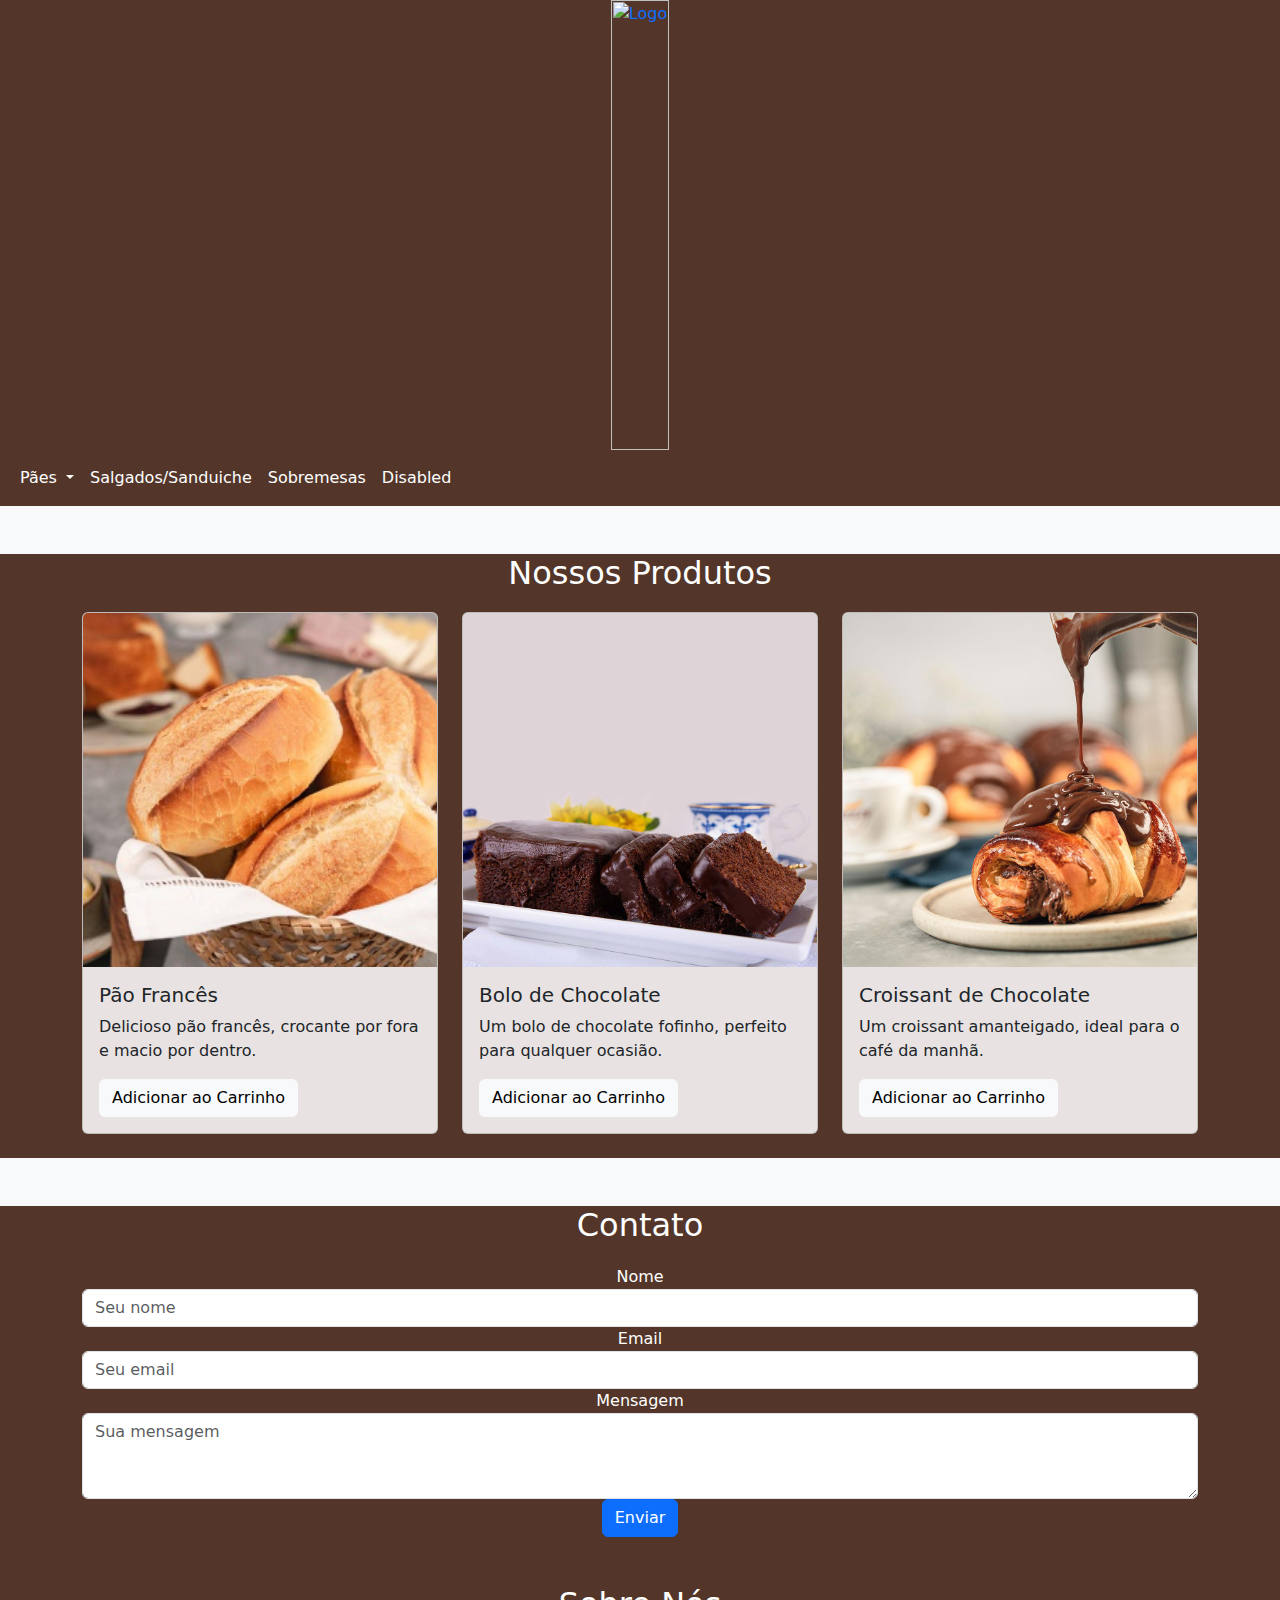
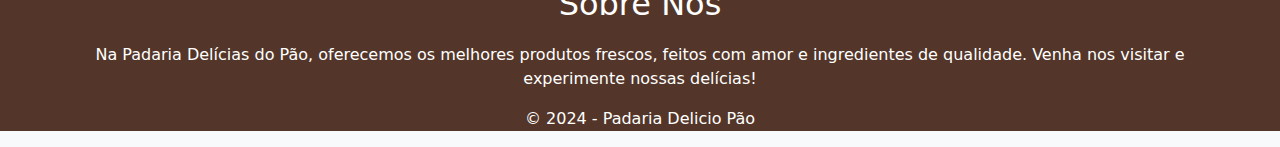
==== index.html @ f7842924 "Paes" ====
<!DOCTYPE html="pt-BR">
<html>
    <head>
        <meta charset="UTF-8">
        <meta name = "viewport" content="width=device-width, initial scaled=1.0">
        <title>Padaria Delicio Pão</title>
        <link rel="icon" href="img/icon.png" type="image/png">
        <link rel="stylesheet" href="https://cdn.jsdelivr.net/npm/bootstrap-icons@1.11.3/font/bootstrap-icons.min.css">
        <link href="https://cdn.jsdelivr.net/npm/bootstrap@5.3.3/dist/css/bootstrap.min.css" rel="stylesheet" integrity="sha384-QWTKZyjpPEjISv5WaRU9OFeRpok6YctnYmDr5pNlyT2bRjXh0JMhjY6hW+ALEwIH" crossorigin="anonymous">
        <link rel="stylesheet" href="style.css">
     
      </head>
    <body>
        <header>
            <div class="logo-container">
                <a href="#">
                  <img src="img/logo.png" alt="Logo"> <!-- A imagem ocupará a altura da navbar -->
                </a>
              </div>
            
              <!-- Navbar logo abaixo da logo -->
              <nav class="navbar navbar-expand-lg">
                <div class="container-fluid">
                  <button class="navbar-toggler" type="button" data-bs-toggle="collapse" data-bs-target="#navbarSupportedContent" aria-controls="navbarSupportedContent" aria-expanded="false" aria-label="Toggle navigation">
                    <span class="navbar-toggler-icon"></span>
                  </button>
                  <div class="collapse navbar-collapse" id="navbarSupportedContent">
                    <ul class="navbar-nav me-auto mb-2 mb-lg-0">
                        <li class="nav-item dropdown">
                            <a class="nav-link dropdown-toggle" href="#" role="button" data-bs-toggle="dropdown" aria-expanded="false">
                              Pães
                            </a>
                            <ul class="dropdown-menu">
                              <li><a class="dropdown-item" href="#">Pães </a></li>
                              <li><a class="dropdown-item" href="#">Another action</a></li>
                              <li><hr class="dropdown-divider"></li>
                              <li><a class="dropdown-item" href="#">Something else here</a></li>
                            </ul>
                      <li class="nav-item">
                        <a class="nav-link active" aria-current="page" href="#">Salgados/Sanduiche</a>
                      </li>
                      <li class="nav-item">
                        <a class="nav-link" href="#">Sobremesas</a>
                      </li>
                     
                      </li>
                      <li class="nav-item">
                        <a class="nav-link disabled" aria-disabled="true">Disabled</a>
                      </li>
                    </ul>

                  </div>
                </div>
              </nav>
            
</header>
<main>
    <section id="produtos" class="container mt-5">
        <h2 class="text-center">Nossos Produtos</h2>
        <div class="row">
            <div class="col-md-4">
                <div class="card mb-4">
                    <img src="img/PaoFrances.jpg" class="card-img-top" alt="Pão Francês">
                    <div class="card-body">
                        <h5 class="card-title">Pão Francês</h5>
                        <p class="card-text">Delicioso pão francês, crocante por fora e macio por dentro.</p>
                        <button class="btn btn-light" onclick="adicionarAoCarrinho('Pão Francês')">Adicionar ao Carrinho</button>
                    </div>
                </div>
            </div>
            <div class="col-md-4">
                <div class="card mb-4">
                    <img src="img/BolocdeChocolate.jpg" class="card-img-top" alt="Bolo de Chocolate">
                    <div class="card-body">
                        <h5 class="card-title">Bolo de Chocolate</h5>
                        <p class="card-text">Um bolo de chocolate fofinho, perfeito para qualquer ocasião.</p>
                        <button class="btn btn-light" onclick="adicionarAoCarrinho('Bolo de Chocolate')">Adicionar ao Carrinho</button>
                    </div>
                </div>
            </div>
            <div class="col-md-4">
                <div class="card mb-4">
                    <img src="img/croissant.jpg" class="card-img-top" alt="Croissant">
                    <div class="card-body">
                        <h5 class="card-title">Croissant de Chocolate</h5>
                        <p class="card-text">Um croissant amanteigado, ideal para o café da manhã.</p>
                        <button class="btn btn-light" onclick="adicionarAoCarrinho('Croissant')">Adicionar ao Carrinho</button>
                    </div>
                </div>
            </div>
        </div>
    </section>
</main>
<footer>
    <section id="contato" class="container mt-5">
        <h2 class="text-center">Contato</h2>
        <form>
            <div class="form-group">
                <label for="nome">Nome</label>
                <input type="text" class="form-control" id="nome" placeholder="Seu nome">
            </div <div class="form-group">
                <label for="email">Email</label>
                <input type="email" class="form-control" id="email" placeholder="Seu email">
            </div>
            <div class="form-group">
                <label for="mensagem">Mensagem</label>
                <textarea class="form-control" id="mensagem" rows="3" placeholder="Sua mensagem"></textarea>
            </div>
            <button type="submit" class="btn btn-primary">Enviar</button>
        </form>
    </section>
    
    <!-- Seção Sobre Nós -->
    <section id="sobre" class="container mt-5">
        <h2 class="text-center">Sobre Nós</h2>
        <p class="text-center">Na Padaria Delícias do Pão, oferecemos os melhores produtos frescos, feitos com amor e ingredientes de qualidade. Venha nos visitar e experimente nossas delícias!</p>
    </section>
        <p>&copy; 2024 - Padaria Delicio Pão</p>
</footer>
    <script>
        function adicionarAoCarrinho(produto) {
            alert(produto + ' foi adicionado ao carrinho!');
        }
    </script>

    <script src="https://code.jquery.com/jquery-3.5.1.slim.min.js"></script>
    <script src="https://cdn.jsdelivr.net/npm/@popperjs/core@2.9.2/dist/umd/popper.min.js"></script>
    <script src="https://stackpath.bootstrapcdn.com/bootstrap/4.5.2/js/bootstrap.min.js"></script>
</body>
</html>
---- style.css ----
.logo-container {
    display: flex;
    justify-content: center;
    align-items: center;
    height: 450px; /* Altura da navbar, você pode ajustar conforme necessário */
    width: 100%;
  }

  .logo-container img {
    height: 100%; /* Faz a imagem ocupar toda a altura da navbar */
    width: auto; /* Mantém a proporção da imagem */
  }

body {
    background-color: #f8f9fa;
}

header {

background-color: #533629;

}

h2 {
    margin-bottom: 20px;
}

.navbar {
    background-color: #533629; /* Cor de fundo para a navbar */

  }

  .navbar-nav .nav-link {
    color: white !important; /* Aplica a cor branca ao texto */
  }

.card {
    transition: transform 0.2s;
    background-color: #e8e3e2;
    
}

.card:hover {
    transform: scale(1.05);
}
footer {
    text-align: center;
    background-color: #533629;
    color: white;
}

main {

background-color: #533629;
color: white;

}
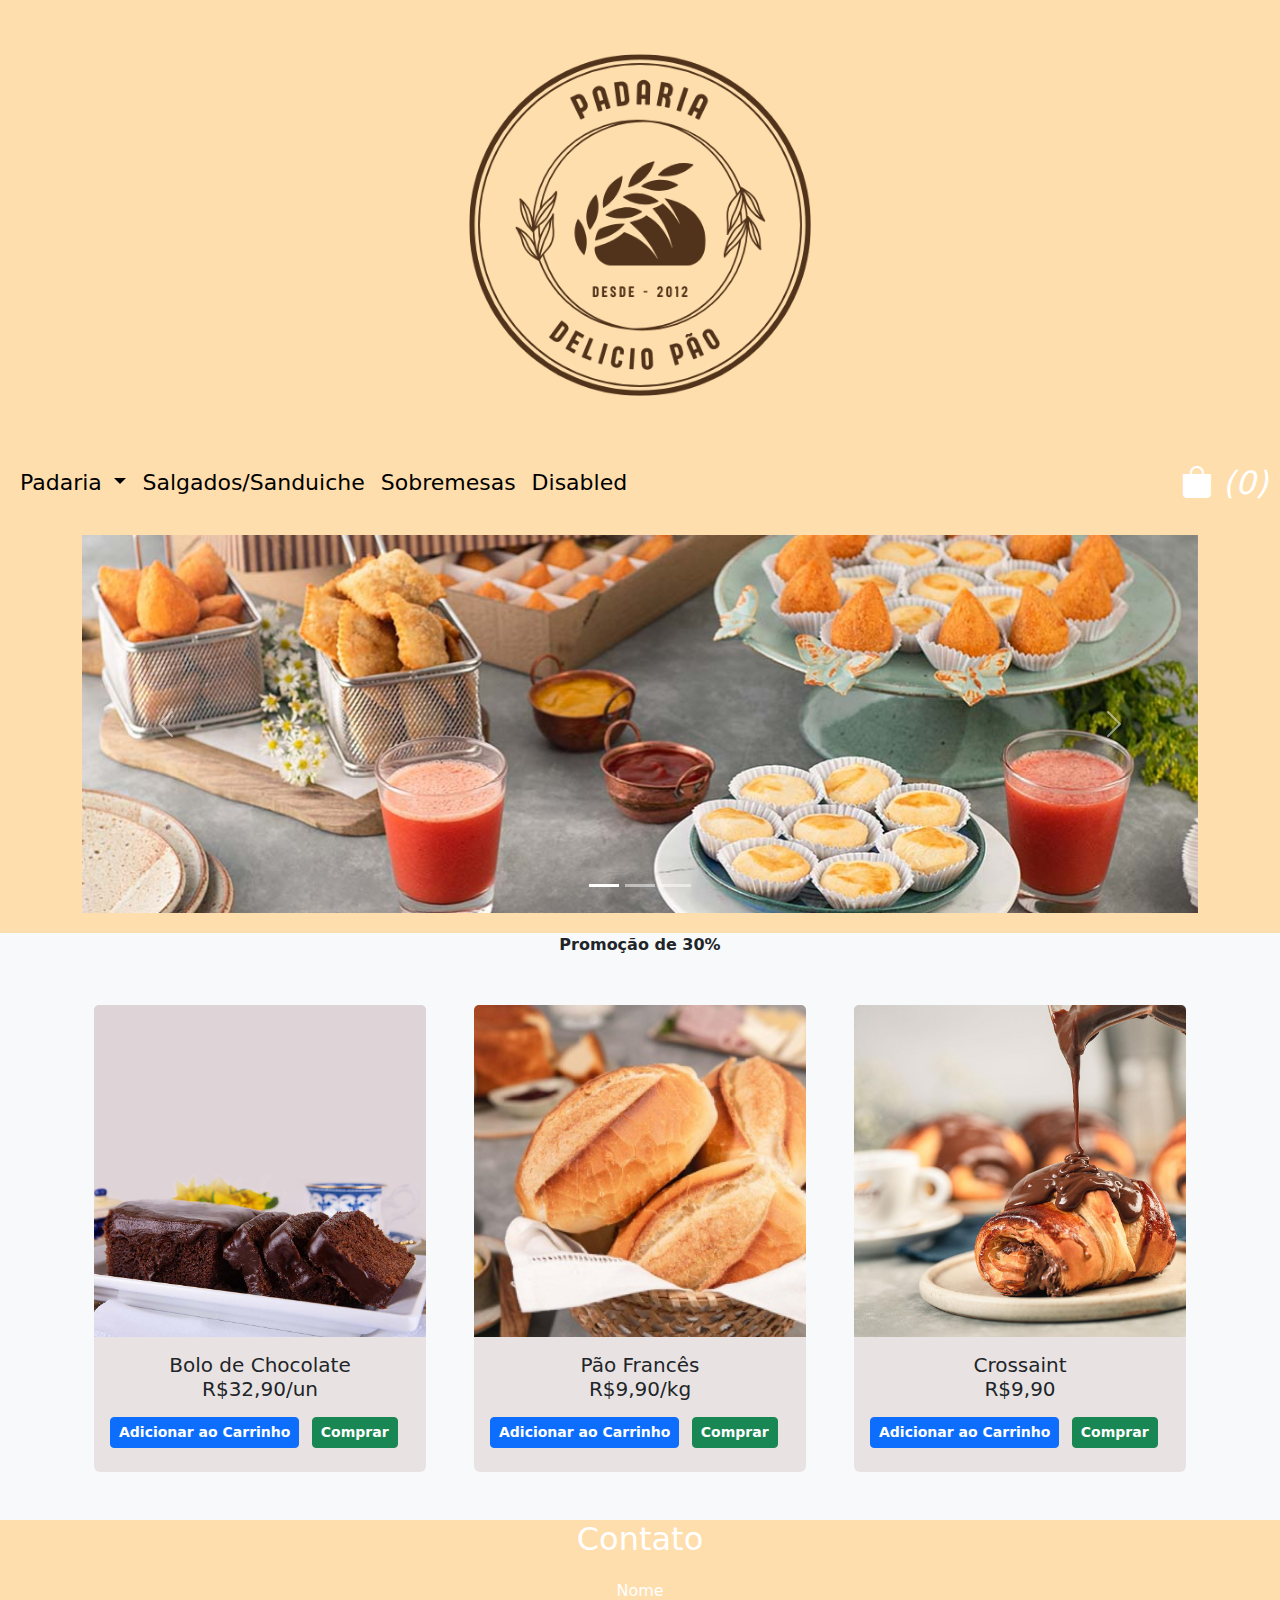
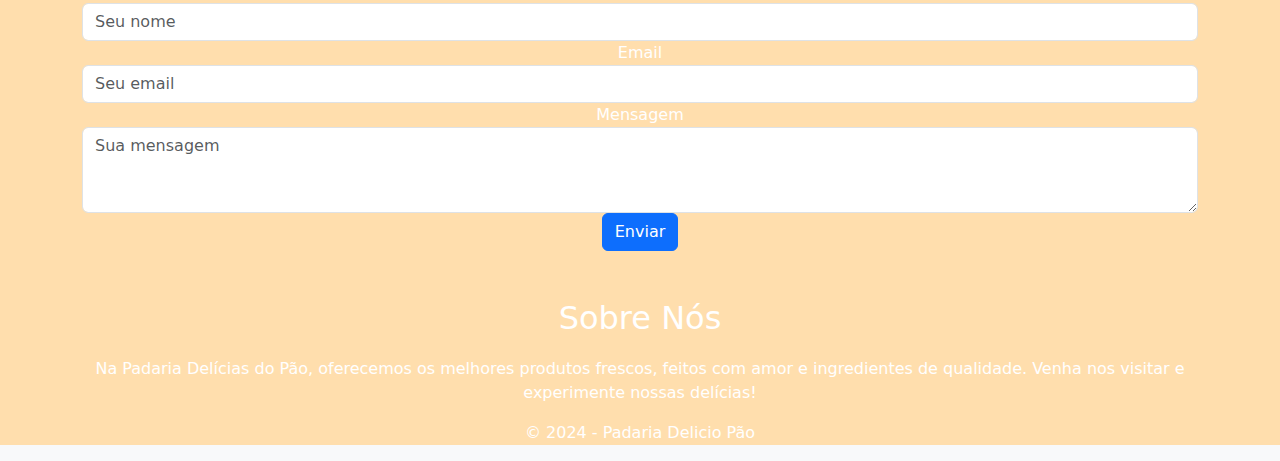
==== commit b91b7f00: "Adicionando Carrinho" ====
--- a/index.html
+++ b/index.html
@@ -14,7 +14,7 @@
         <header>
             <div class="logo-container">
                 <a href="#">
-                  <img src="img/logo.png" alt="Logo"> <!-- A imagem ocupará a altura da navbar -->
+                  <img src="img/DELICIO.png" alt="Logo"> <!-- A imagem ocupará a altura da navbar -->
                 </a>
               </div>
             
@@ -27,20 +27,21 @@
                   <div class="collapse navbar-collapse" id="navbarSupportedContent">
                     <ul class="navbar-nav me-auto mb-2 mb-lg-0">
                         <li class="nav-item dropdown">
-                            <a class="nav-link dropdown-toggle" href="#" role="button" data-bs-toggle="dropdown" aria-expanded="false">
-                              Pães
+                            <a class="nav-link dropdown-toggle" href="index.html" role="button" data-bs-toggle="dropdown" aria-expanded="false">
+                              Padaria
                             </a>
                             <ul class="dropdown-menu">
-                              <li><a class="dropdown-item" href="#">Pães </a></li>
-                              <li><a class="dropdown-item" href="#">Another action</a></li>
+                              <li><a class="dropdown-item" href="PT.html">Pães Tradicioanis</a></li>
+                              <li><a class="dropdown-item" href="PE.html">Pães Especiais</a></li>
                               <li><hr class="dropdown-divider"></li>
                               <li><a class="dropdown-item" href="#">Something else here</a></li>
                             </ul>
+                        
                       <li class="nav-item">
-                        <a class="nav-link active" aria-current="page" href="#">Salgados/Sanduiche</a>
+                        <a class="nav-link active" aria-current="page" href="SS.html">Salgados/Sanduiche</a>
                       </li>
                       <li class="nav-item">
-                        <a class="nav-link" href="#">Sobremesas</a>
+                        <a class="nav-link" href="Sobremesaas.html">Sobremesas</a>
                       </li>
                      
                       </li>
@@ -48,48 +49,183 @@
                         <a class="nav-link disabled" aria-disabled="true">Disabled</a>
                       </li>
                     </ul>
-
+                    <i class="bi bi-bag-fill ms-auto dark" id="sacola" style="font-size: 2rem; cursor: pointer;" onclick="location.href='carrinho.html';"></i>
                   </div>
                 </div>
               </nav>
+              
+</header>
+
+<main class="custom-main">
+    <div class="container">
+        <div id="carouselExampleIndicators" class="carousel slide">
+            <div class="carousel-indicators">
+                <button type="button" data-bs-target="#carouselExampleIndicators" data-bs-slide-to="0" class="active" aria-current="true" aria-label="Slide 1"></button>
+                <button type="button" data-bs-target="#carouselExampleIndicators" data-bs-slide-to="1" aria-label="Slide 2"></button>
+                <button type="button" data-bs-target="#carouselExampleIndicators" data-bs-slide-to="2" aria-label="Slide 3"></button>
+            </div>
+            <div class="carousel-inner">
+                <div class="carousel-item active">
+                    <img src="img/cr1.jpg" class="d-block w-100" alt="...">
+                </div>
+                <div class="carousel-item">
+                    <img src="img/cr2.jpg" class="d-block w-100" alt="...">
+                </div>
+                <div class="carousel-item">
+                    <img src="img/cr3.jpg" class="d-block w-100" alt="...">
+                </div>
+            </div>
+            <button class="carousel-control-prev" type="button" data-bs-target="#carouselExampleIndicators" data-bs-slide="prev">
+                <span class="carousel-control-prev-icon" aria-hidden="true"></span>
+                <span class="visually-hidden">Previous</span>
+            </button>
+            <button class="carousel-control-next" type="button" data-bs-target="#carouselExampleIndicators" data-bs-slide="next">
+                <span class="carousel-control-next-icon" aria-hidden="true"></span>
+                <span class="visually-hidden">Next</span>
+            </button>
+        </div>
+    </div>
+</main>
+
+<main class="text-center">
+    <b>Promoção de 30%</b>
+    <div class="container">
+        <m1>  
+      <div class="row">
+          <div class="col-xl-4 col-sm-6 g-5">
+              <div class="card" style="background-color: #e8e3e2;; border: none;">
+                  <img src="img/BolocdeChocolate.jpg" class="card-img-top" alt="Camiseta Classic Fit Chill Out">
+                  <div class="card-body">
+                      <h5 class="card-title">Bolo de Chocolate
+                      <p class="card-text">R$32,90/un</p>
+                   
+                      <button type="button" class="btn btn-primary btn-sm" onclick="adicionarAoCarrinho('Camiseta Classic Fit Bombing', 89.90);" style="transition: all 0.3s ease; font-weight: bold; float: left;">
+                          Adicionar ao Carrinho
+                      </button>
+                      
+                      <script>
+                      function adicionarAoCarrinho(nomeProduto, precoProduto) {
+                          let carrinho = JSON.parse(localStorage.getItem('carrinho')) || [];
+                          let item = { nome: nomeProduto, preco: precoProduto };
+                      
+                          // Adiciona o item ao carrinho
+                          carrinho.push(item);
+                          localStorage.setItem('carrinho', JSON.stringify(carrinho));
+                      
+                          alert(nomeProduto + " foi adicionado ao carrinho!");
+                      }
+                      
+                      // Para exibir o número de itens no ícone da sacola:
+                      function atualizarSacola() {
+                          let carrinho = JSON.parse(localStorage.getItem('carrinho')) || [];
+                          let qtdItens = carrinho.length;
+                          document.getElementById('sacola').innerHTML = ' (' + qtdItens + ')';
+                      }
+                      
+                      // Chama a função para atualizar a sacola assim que a página carrega
+                      window.onload = atualizarSacola;
+                      </script>
+                      
+                      <a href="compra.html?produto=Camiseta+Classic+Fit+Typesetting&preco=85.90" class="btn btn-success btn-sm" style="transition: all 0.3s ease; font-weight: bold; float: center;">
+                          Comprar
+                      </a>
+                  </div>
+              </div>
+          </div>
+
+          <div class="col-xl-4 col-sm-6 g-5">
+              <div class="card" style="background-color:#e8e3e2; border: none;">
+                  <img src="img/PaoFrances.jpg" class="card-img-top" alt="Camiseta Classic Fit Chill Out">
+                  <div class="card-body">
+                      <h5 class="card-title">Pão Francês
+                      <p class="card-text">R$9,90/kg</p>
+                      <button type="button" class="btn btn-primary btn-sm" onclick="adicionarAoCarrinho('Camiseta Classic Fit Chill Out', 89.90);" style="transition: all 0.3s ease; font-weight: bold; float: left;">
+                          Adicionar ao Carrinho
+                      </button>
+                      
+                    
+                      <a href="compra.html?produto=Camiseta+Classic+Fit+Typesetting&preco=85.90" class="btn btn-success btn-sm" style="transition: all 0.3s ease; font-weight: bold; float: center;">
+                          Comprar
+                      </a>
+          
+                 
+                      <div class="modal fade" id="modalComprar" tabindex="-1" aria-labelledby="modalComprarLabel" aria-hidden="true">
+                          <div class="modal-dialog">
+                              <div class="modal-content">
+                                  <div class="modal-header">
+                                      <h1 class="modal-title fs-5" id="modalComprarLabel">Pedido Finalizado</h1>
+                                      <button type="button" class="btn-close" data-bs-dismiss="modal" aria-label="Close"></button>
+                                  </div>
+                                  <div class="modal-body">
+                                      Agradecemos por escolher nossos produtos. 
+                                  </div>
+                                  <div class="modal-footer">
+                                      <button type="button" class="btn btn-secondary" data-bs-dismiss="modal">Sair</button>
+                                      <button type="button" class="btn btn-primary" data-bs-dismiss="modal">Finalizar</button>
+                                  </div>
+                              </div>
+                          </div>
+                      </div>
+          
+                  </div>
+              </div>
+          </div>
+          
+            <div class="col-xl-4 col-sm-6 g-5">
+                <div class="card" style="background-color: #e8e3e2; border: none;">
+                    <img src="img/croissant.jpg" class="card-img-top" alt="Camiseta Classic Fit Copão de Cria">
+                    <div class="card-body">
+                        <h5 class="card-title">Crossaint
+                        <p class="card-text">R$9,90</p>
+                        <button type="button" class="btn btn-primary btn-sm" onclick="adicionarAoCarrinho('Camiseta Classic Fit Copão de Cria', 89.90);" style="transition: all 0.3s ease; font-weight: bold; float: left;">
+                          Adicionar ao Carrinho
+                      </button>
+                      <a href="compra.html?produto=Camiseta+Classic+Fit+Typesetting&preco=85.90" class="btn btn-success btn-sm" style="transition: all 0.3s ease; font-weight: bold; float: center;">
+                          Comprar
+                      </a>
+                    </div>
+                </div>
+            </div>
+ <div class="modal fade" id="modalComprar" tabindex="-1" aria-labelledby="modalComprarLabel" aria-hidden="true">
+                          <div class="modal-dialog">
+                              <div class="modal-content">
+                                  <div class="modal-header">
+                                      <h1 class="modal-title fs-5" id="modalComprarLabel">Pedido Finalizado</h1>
+                                      <button type="button" class="btn-close" data-bs-dismiss="modal" aria-label="Close"></button>
+                                  </div>
+                                  <div class="modal-body">
+                                      Agradecemos por escolher nossos produtos. 
+                                  </div>
+                                  <div class="modal-footer">
+                                      <button type="button" class="btn btn-secondary" data-bs-dismiss="modal">Sair</button>
+                                      <button type="button" class="btn btn-primary" data-bs-dismiss="modal">Finalizar</button>
+                                  </div>
+                              </div>
+                          </div>
+                      </div>
             
-</header>
-<main>
-    <section id="produtos" class="container mt-5">
-        <h2 class="text-center">Nossos Produtos</h2>
-        <div class="row">
-            <div class="col-md-4">
-                <div class="card mb-4">
-                    <img src="img/PaoFrances.jpg" class="card-img-top" alt="Pão Francês">
-                    <div class="card-body">
-                        <h5 class="card-title">Pão Francês</h5>
-                        <p class="card-text">Delicioso pão francês, crocante por fora e macio por dentro.</p>
-                        <button class="btn btn-light" onclick="adicionarAoCarrinho('Pão Francês')">Adicionar ao Carrinho</button>
+
+           
+            <div class="modal fade" id="modalBibasBacon" tabindex="-1" aria-labelledby="modalBibasBaconLabel" aria-hidden="true">
+                <div class="modal-dialog">
+                    <div class="modal-content">
+                        <div class="modal-header">
+                            <h1 class="modal-title fs-5" id="modalBibasBaconLabel">Pedido Finalizado</h1>
+                            <button type="button" class="btn-close" data-bs-dismiss="modal" aria-label="Close"></button>
+                        </div>
+                        <div class="modal-body">
+                            Agradecemos por escolher nossos produtos.
+                        </div>
+                        <div class="modal-footer">
+                            <button type="button" class="btn btn-secondary" data-bs-dismiss="modal">Sair</button>
+                            <button type="button" class="btn btn-primary" data-bs-dismiss="modal">Finalizar</button>
+                        </div>
                     </div>
                 </div>
             </div>
-            <div class="col-md-4">
-                <div class="card mb-4">
-                    <img src="img/BolocdeChocolate.jpg" class="card-img-top" alt="Bolo de Chocolate">
-                    <div class="card-body">
-                        <h5 class="card-title">Bolo de Chocolate</h5>
-                        <p class="card-text">Um bolo de chocolate fofinho, perfeito para qualquer ocasião.</p>
-                        <button class="btn btn-light" onclick="adicionarAoCarrinho('Bolo de Chocolate')">Adicionar ao Carrinho</button>
-                    </div>
-                </div>
-            </div>
-            <div class="col-md-4">
-                <div class="card mb-4">
-                    <img src="img/croissant.jpg" class="card-img-top" alt="Croissant">
-                    <div class="card-body">
-                        <h5 class="card-title">Croissant de Chocolate</h5>
-                        <p class="card-text">Um croissant amanteigado, ideal para o café da manhã.</p>
-                        <button class="btn btn-light" onclick="adicionarAoCarrinho('Croissant')">Adicionar ao Carrinho</button>
-                    </div>
-                </div>
-            </div>
+          </div>
         </div>
-    </section>
+    
 </main>
 <footer>
     <section id="contato" class="container mt-5">
@@ -109,7 +245,6 @@
             <button type="submit" class="btn btn-primary">Enviar</button>
         </form>
     </section>
-    
     <!-- Seção Sobre Nós -->
     <section id="sobre" class="container mt-5">
         <h2 class="text-center">Sobre Nós</h2>
@@ -123,8 +258,7 @@
         }
     </script>
 
-    <script src="https://code.jquery.com/jquery-3.5.1.slim.min.js"></script>
-    <script src="https://cdn.jsdelivr.net/npm/@popperjs/core@2.9.2/dist/umd/popper.min.js"></script>
-    <script src="https://stackpath.bootstrapcdn.com/bootstrap/4.5.2/js/bootstrap.min.js"></script>
+<script src="https://cdn.jsdelivr.net/npm/@popperjs/core@2.11.6/dist/umd/popper.min.js"></script>
+<script src="https://cdn.jsdelivr.net/npm/bootstrap@5.3.0-alpha1/dist/js/bootstrap.min.js"></script>
 </body>
-</html>
+</html>--- a/style.css
+++ b/style.css
@@ -1,38 +1,41 @@
 
 .logo-container {
-    display: flex;
-    justify-content: center;
-    align-items: center;
-    height: 450px; /* Altura da navbar, você pode ajustar conforme necessário */
-    width: 100%;
-  }
+  display: flex;
+  justify-content: center;
+  align-items: center;
+  height: 450px; /* Altura da navbar, você pode ajustar conforme necessário */
+  width: 100%;
+}
 
-  .logo-container img {
-    height: 100%; /* Faz a imagem ocupar toda a altura da navbar */
-    width: auto; /* Mantém a proporção da imagem */
-  }
+.logo-container img {
+  height: 100%; /* Faz a imagem ocupar toda a altura da navbar */
+  width: auto; /* Mantém a proporção da imagem */
+}
 
 body {
     background-color: #f8f9fa;
 }
 
 header {
+  background-color: #FFDEAD;
+  color: white;
+  font-size: 22px; /* Tamanho da fonte */
+  font-family: Cambria, Cochin, Georgia, Times, 'Times New Roman', serif
+  padding: 20px; /* Adiciona um pouco de espaçamento dentro do header */
+}
 
-background-color: #533629;
-
-}
 
 h2 {
     margin-bottom: 20px;
 }
 
-.navbar {
-    background-color: #533629; /* Cor de fundo para a navbar */
+.custom-navbar {
+  background-color: 	#FFDEAD; /* cor personalizada (vermelho) */
+}
 
-  }
 
   .navbar-nav .nav-link {
-    color: white !important; /* Aplica a cor branca ao texto */
+    color: black !important; /* Aplica a cor branca ao texto */
   }
 
 .card {
@@ -46,14 +49,15 @@
 }
 footer {
     text-align: center;
-    background-color: #533629;
+    background-color: 	#FFDEAD;
     color: white;
 }
-
-main {
-
-background-color: #533629;
-color: white;
-
+.custom-main {
+  background-color:	#FFDEAD; /* Cor de fundo */
+  padding: 20px 0; /* Ajuste o espaçamento conforme necessário */
 }
 
+.custom-main .container {
+  color: white; /* Define a cor do texto dentro do container */
+}
+
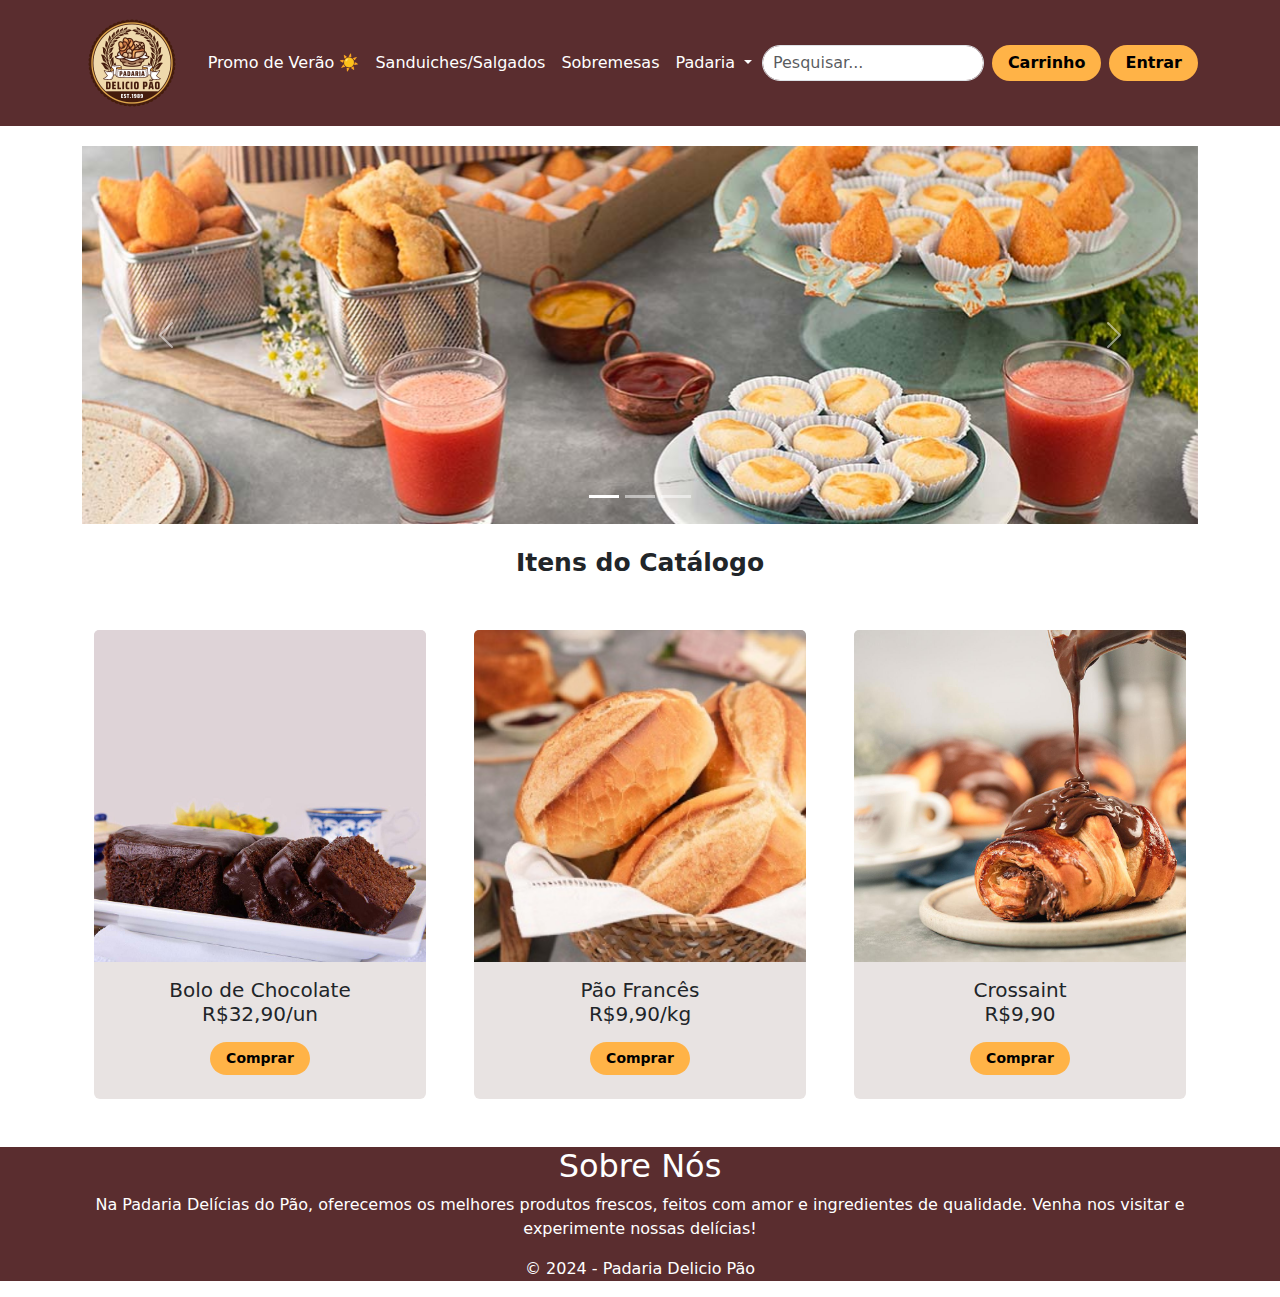
==== commit 031c4630: "Mais mudanças" ====
--- a/index.html
+++ b/index.html
@@ -1,62 +1,51 @@
-<!DOCTYPE html="pt-BR">
-<html>
-    <head>
-        <meta charset="UTF-8">
-        <meta name = "viewport" content="width=device-width, initial scaled=1.0">
-        <title>Padaria Delicio Pão</title>
-        <link rel="icon" href="img/icon.png" type="image/png">
-        <link rel="stylesheet" href="https://cdn.jsdelivr.net/npm/bootstrap-icons@1.11.3/font/bootstrap-icons.min.css">
-        <link href="https://cdn.jsdelivr.net/npm/bootstrap@5.3.3/dist/css/bootstrap.min.css" rel="stylesheet" integrity="sha384-QWTKZyjpPEjISv5WaRU9OFeRpok6YctnYmDr5pNlyT2bRjXh0JMhjY6hW+ALEwIH" crossorigin="anonymous">
-        <link rel="stylesheet" href="style.css">
-     
-      </head>
-    <body>
-        <header>
-            <div class="logo-container">
-                <a href="#">
-                  <img src="img/DELICIO.png" alt="Logo"> <!-- A imagem ocupará a altura da navbar -->
-                </a>
-              </div>
-            
-              <!-- Navbar logo abaixo da logo -->
-              <nav class="navbar navbar-expand-lg">
-                <div class="container-fluid">
-                  <button class="navbar-toggler" type="button" data-bs-toggle="collapse" data-bs-target="#navbarSupportedContent" aria-controls="navbarSupportedContent" aria-expanded="false" aria-label="Toggle navigation">
-                    <span class="navbar-toggler-icon"></span>
-                  </button>
-                  <div class="collapse navbar-collapse" id="navbarSupportedContent">
-                    <ul class="navbar-nav me-auto mb-2 mb-lg-0">
-                        <li class="nav-item dropdown">
-                            <a class="nav-link dropdown-toggle" href="index.html" role="button" data-bs-toggle="dropdown" aria-expanded="false">
-                              Padaria
-                            </a>
-                            <ul class="dropdown-menu">
-                              <li><a class="dropdown-item" href="PT.html">Pães Tradicioanis</a></li>
-                              <li><a class="dropdown-item" href="PE.html">Pães Especiais</a></li>
-                              <li><hr class="dropdown-divider"></li>
-                              <li><a class="dropdown-item" href="#">Something else here</a></li>
-                            </ul>
-                        
-                      <li class="nav-item">
-                        <a class="nav-link active" aria-current="page" href="SS.html">Salgados/Sanduiche</a>
-                      </li>
-                      <li class="nav-item">
-                        <a class="nav-link" href="Sobremesaas.html">Sobremesas</a>
-                      </li>
-                     
-                      </li>
-                      <li class="nav-item">
-                        <a class="nav-link disabled" aria-disabled="true">Disabled</a>
-                      </li>
-                    </ul>
-                    <i class="bi bi-bag-fill ms-auto dark" id="sacola" style="font-size: 2rem; cursor: pointer;" onclick="location.href='carrinho.html';"></i>
-                  </div>
-                </div>
-              </nav>
-              
+<!DOCTYPE html>
+<html lang="pt">
+<head>
+    <meta charset="UTF-8">
+    <meta name="viewport" content="width=device-width, initial-scale=1">
+    <title>Padaria Delicio Pão</title>
+    <link href="https://cdn.jsdelivr.net/npm/bootstrap@5.3.0/dist/css/bootstrap.min.css" rel="stylesheet">
+    <link rel="stylesheet" href="style.css">
+</head>
+<body>
+<header>
+    <nav class="navbar navbar-expand-lg navbar-custom">
+        <div class="container">
+            <a class="navbar-brand" href="#">
+                <img src="img/Vintage Retro Cake and Bakery Badge Logo.png" alt="Logo" class="d-inline-block align-top" style="max-height: 500px;">
+            </a>
+            <button class="navbar-toggler" type="button" data-bs-toggle="collapse" data-bs-target="#navbarNav">
+                <span class="navbar-toggler-icon"></span>
+            </button>
+            <div class="collapse navbar-collapse" id="navbarNav">
+                <ul class="navbar-nav mx-auto">
+                    <li class="nav-item"><a class="nav-link" href="index.html">Promo de Verão ☀️</a></li>
+                    <li class="nav-item"><a class="nav-link" href="SS.html">Sanduiches/Salgados</a></li>
+                    <li class="nav-item"><a class="nav-link" href="Sobremesas.html">Sobremesas</a></li>
+                    <li class="nav-item dropdown">
+                        <a class="nav-link dropdown-toggle" href="#" role="button" data-bs-toggle="dropdown" aria-expanded="false">
+                          Padaria
+                        </a>
+                        <ul class="dropdown-menu">
+                          <li><a class="dropdown-item" href="PT.html">Pães Tradicionais</a></li>
+                          <li><a class="dropdown-item" href="PE.html">Pães Especiais</a></li>
+                          <li><hr class="dropdown-divider"></li>
+                          <li><a class="dropdown-item" href="roscas.html">Roscas</a></li>
+                        </ul>
+                    </li>
+                </ul>
+    
+                <form class="d-flex">
+                    <input class="form-control search-bar me-2" type="search" placeholder="Pesquisar...">
+                </form>
+                <button class="btn btn-custom me-2">Carrinho</button>
+                <button class="btn btn-custom">Entrar</button>
+            </div>
+        </div>
+    </nav>    
 </header>
 
-<main class="custom-main">
+<main>
     <div class="container">
         <div id="carouselExampleIndicators" class="carousel slide">
             <div class="carousel-indicators">
@@ -88,45 +77,17 @@
 </main>
 
 <main class="text-center">
-    <b>Promoção de 30%</b>
+    <b class="titulo-cat">Itens do Catálogo</b>
     <div class="container">
         <m1>  
       <div class="row">
           <div class="col-xl-4 col-sm-6 g-5">
-              <div class="card" style="background-color: #e8e3e2;; border: none;">
+              <div class="card" style="background-color: #e8e3e2; border: none;">
                   <img src="img/BolocdeChocolate.jpg" class="card-img-top" alt="Camiseta Classic Fit Chill Out">
                   <div class="card-body">
                       <h5 class="card-title">Bolo de Chocolate
-                      <p class="card-text">R$32,90/un</p>
-                   
-                      <button type="button" class="btn btn-primary btn-sm" onclick="adicionarAoCarrinho('Camiseta Classic Fit Bombing', 89.90);" style="transition: all 0.3s ease; font-weight: bold; float: left;">
-                          Adicionar ao Carrinho
-                      </button>
-                      
-                      <script>
-                      function adicionarAoCarrinho(nomeProduto, precoProduto) {
-                          let carrinho = JSON.parse(localStorage.getItem('carrinho')) || [];
-                          let item = { nome: nomeProduto, preco: precoProduto };
-                      
-                          // Adiciona o item ao carrinho
-                          carrinho.push(item);
-                          localStorage.setItem('carrinho', JSON.stringify(carrinho));
-                      
-                          alert(nomeProduto + " foi adicionado ao carrinho!");
-                      }
-                      
-                      // Para exibir o número de itens no ícone da sacola:
-                      function atualizarSacola() {
-                          let carrinho = JSON.parse(localStorage.getItem('carrinho')) || [];
-                          let qtdItens = carrinho.length;
-                          document.getElementById('sacola').innerHTML = ' (' + qtdItens + ')';
-                      }
-                      
-                      // Chama a função para atualizar a sacola assim que a página carrega
-                      window.onload = atualizarSacola;
-                      </script>
-                      
-                      <a href="compra.html?produto=Camiseta+Classic+Fit+Typesetting&preco=85.90" class="btn btn-success btn-sm" style="transition: all 0.3s ease; font-weight: bold; float: center;">
+                      <p class="card-text">R$32,90/un</p> 
+                      <a href="compra.html?produto=Camiseta+Classic+Fit+Typesetting&preco=85.90" class="btn btn-custom btn-sm" style="transition: all 0.3s ease; font-weight: bold; float: center;">
                           Comprar
                       </a>
                   </div>
@@ -139,12 +100,9 @@
                   <div class="card-body">
                       <h5 class="card-title">Pão Francês
                       <p class="card-text">R$9,90/kg</p>
-                      <button type="button" class="btn btn-primary btn-sm" onclick="adicionarAoCarrinho('Camiseta Classic Fit Chill Out', 89.90);" style="transition: all 0.3s ease; font-weight: bold; float: left;">
-                          Adicionar ao Carrinho
-                      </button>
                       
                     
-                      <a href="compra.html?produto=Camiseta+Classic+Fit+Typesetting&preco=85.90" class="btn btn-success btn-sm" style="transition: all 0.3s ease; font-weight: bold; float: center;">
+                      <a href="compra.html?produto=Camiseta+Classic+Fit+Typesetting&preco=85.90" class="btn btn-custom btn-sm" style="transition: all 0.3s ease; font-weight: bold; float: center;">
                           Comprar
                       </a>
           
@@ -177,10 +135,7 @@
                     <div class="card-body">
                         <h5 class="card-title">Crossaint
                         <p class="card-text">R$9,90</p>
-                        <button type="button" class="btn btn-primary btn-sm" onclick="adicionarAoCarrinho('Camiseta Classic Fit Copão de Cria', 89.90);" style="transition: all 0.3s ease; font-weight: bold; float: left;">
-                          Adicionar ao Carrinho
-                      </button>
-                      <a href="compra.html?produto=Camiseta+Classic+Fit+Typesetting&preco=85.90" class="btn btn-success btn-sm" style="transition: all 0.3s ease; font-weight: bold; float: center;">
+                      <a href="compra.html?produto=Camiseta+Classic+Fit+Typesetting&preco=85.90" class="btn btn-custom btn-sm" style="transition: all 0.3s ease; font-weight: bold; float: center;">
                           Comprar
                       </a>
                     </div>
@@ -227,38 +182,15 @@
         </div>
     
 </main>
+
 <footer>
-    <section id="contato" class="container mt-5">
-        <h2 class="text-center">Contato</h2>
-        <form>
-            <div class="form-group">
-                <label for="nome">Nome</label>
-                <input type="text" class="form-control" id="nome" placeholder="Seu nome">
-            </div <div class="form-group">
-                <label for="email">Email</label>
-                <input type="email" class="form-control" id="email" placeholder="Seu email">
-            </div>
-            <div class="form-group">
-                <label for="mensagem">Mensagem</label>
-                <textarea class="form-control" id="mensagem" rows="3" placeholder="Sua mensagem"></textarea>
-            </div>
-            <button type="submit" class="btn btn-primary">Enviar</button>
-        </form>
-    </section>
-    <!-- Seção Sobre Nós -->
-    <section id="sobre" class="container mt-5">
+     <!-- Seção Sobre Nós -->
+     <section id="sobre" class="container mt-5">
         <h2 class="text-center">Sobre Nós</h2>
         <p class="text-center">Na Padaria Delícias do Pão, oferecemos os melhores produtos frescos, feitos com amor e ingredientes de qualidade. Venha nos visitar e experimente nossas delícias!</p>
     </section>
         <p>&copy; 2024 - Padaria Delicio Pão</p>
 </footer>
-    <script>
-        function adicionarAoCarrinho(produto) {
-            alert(produto + ' foi adicionado ao carrinho!');
-        }
-    </script>
-
-<script src="https://cdn.jsdelivr.net/npm/@popperjs/core@2.11.6/dist/umd/popper.min.js"></script>
-<script src="https://cdn.jsdelivr.net/npm/bootstrap@5.3.0-alpha1/dist/js/bootstrap.min.js"></script>
+<script src="https://cdn.jsdelivr.net/npm/bootstrap@5.3.0/dist/js/bootstrap.bundle.min.js"></script>
 </body>
 </html>--- a/style.css
+++ b/style.css
@@ -1,63 +1,45 @@
-
-.logo-container {
-  display: flex;
-  justify-content: center;
-  align-items: center;
-  height: 450px; /* Altura da navbar, você pode ajustar conforme necessário */
-  width: 100%;
+.navbar-custom {
+  background-color: #5a2d2f; /* Cor semelhante à do site */
+}
+.navbar-brand {
+  font-family: 'Cursive', sans-serif;
+  color: white;
+  font-size: 24px;
+}
+.nav-link {
+  color: white !important;
+}
+.search-bar {
+  border-radius: 20px;
+  padding: 5px 10px;
+}
+.btn-custom {
+  background-color: #ffb347; /* Cor dos botões de login/carrinho */
+  color: black;
+  border-radius: 20px;
+  padding: 5px 15px;
+  font-weight: bold;
 }
 
-.logo-container img {
-  height: 100%; /* Faz a imagem ocupar toda a altura da navbar */
-  width: auto; /* Mantém a proporção da imagem */
+main {
+  margin-top: 20px; /* Ajuste o valor conforme necessário */
 }
 
-body {
-    background-color: #f8f9fa;
-}
-
-header {
-  background-color: #FFDEAD;
-  color: white;
-  font-size: 22px; /* Tamanho da fonte */
-  font-family: Cambria, Cochin, Georgia, Times, 'Times New Roman', serif
-  padding: 20px; /* Adiciona um pouco de espaçamento dentro do header */
+.titulo-cat {
+  font-size: 25px; /* Ajuste o valor conforme necessário */
 }
 
 
-h2 {
-    margin-bottom: 20px;
+footer {
+text-align: center;
+color: white;
+background-color: #5a2d2f;
 }
 
-.custom-navbar {
-  background-color: 	#FFDEAD; /* cor personalizada (vermelho) */
+.card-img-top {
+  transition: transform 0.3s ease-in-out;
 }
 
-
-  .navbar-nav .nav-link {
-    color: black !important; /* Aplica a cor branca ao texto */
-  }
-
-.card {
-    transition: transform 0.2s;
-    background-color: #e8e3e2;
-    
+.card-img-top:hover {
+  transform: scale(1.1);
 }
-
-.card:hover {
-    transform: scale(1.05);
-}
-footer {
-    text-align: center;
-    background-color: 	#FFDEAD;
-    color: white;
-}
-.custom-main {
-  background-color:	#FFDEAD; /* Cor de fundo */
-  padding: 20px 0; /* Ajuste o espaçamento conforme necessário */
-}
-
-.custom-main .container {
-  color: white; /* Define a cor do texto dentro do container */
-}
-
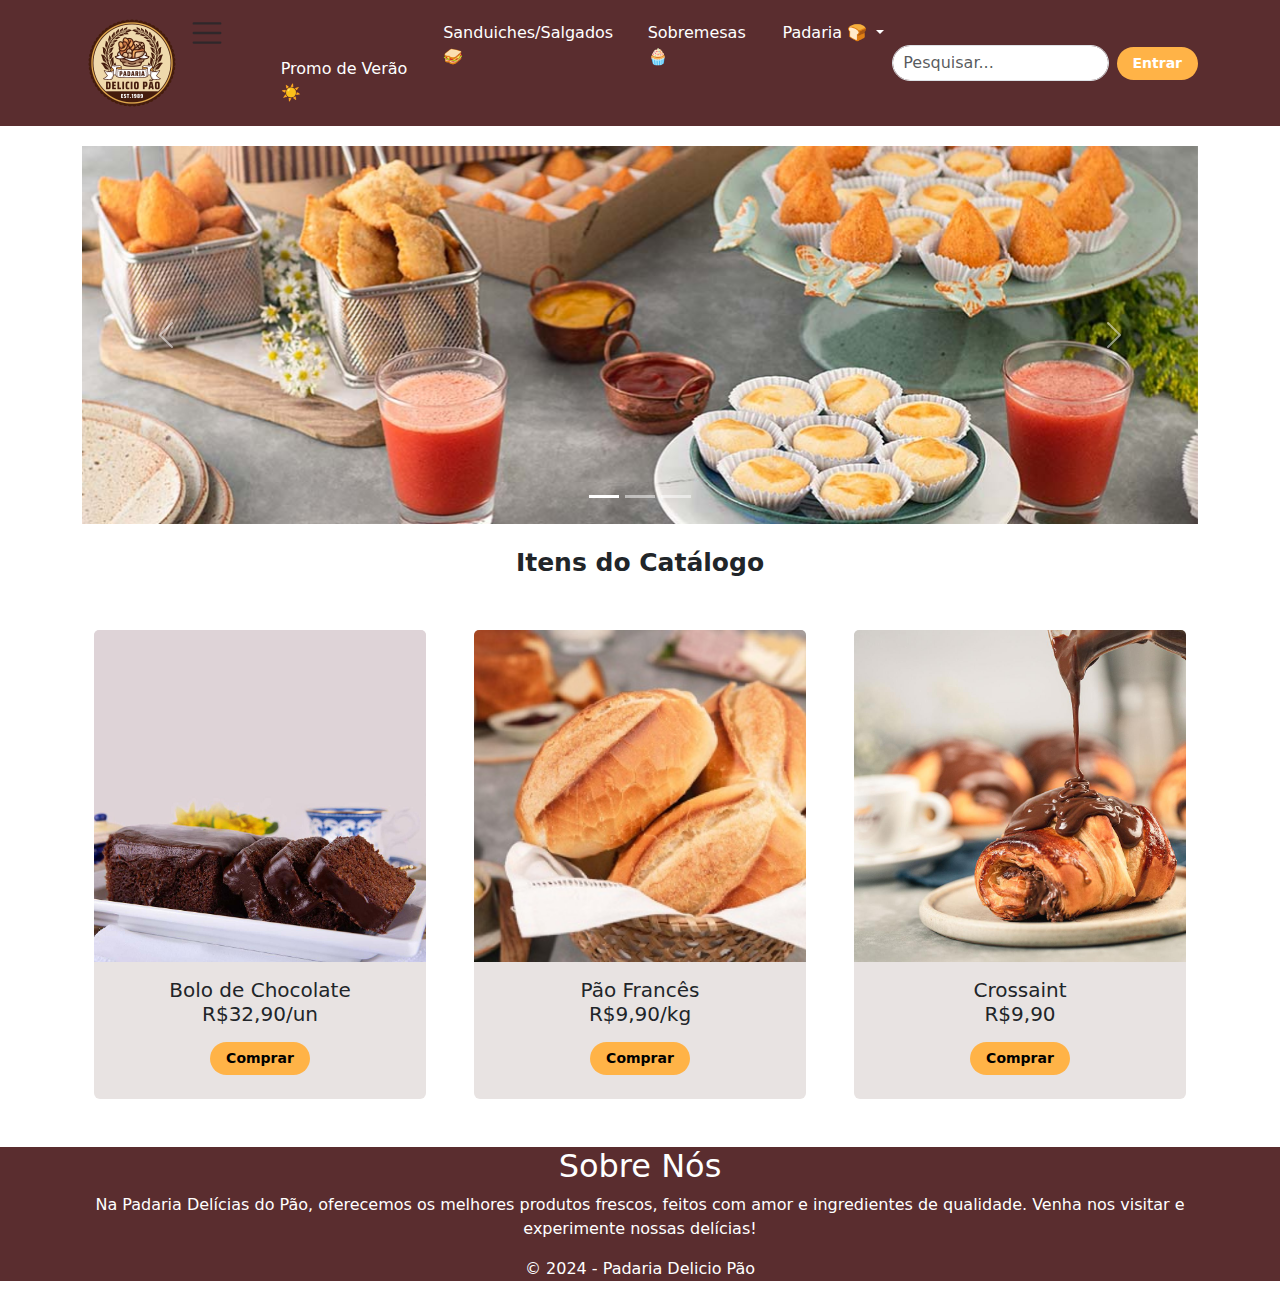
==== commit f6c2a7c1: "Mais mudanças" ====
--- a/index.html
+++ b/index.html
@@ -12,7 +12,7 @@
     <nav class="navbar navbar-expand-lg navbar-custom">
         <div class="container">
             <a class="navbar-brand" href="#">
-                <img src="img/Vintage Retro Cake and Bakery Badge Logo.png" alt="Logo" class="d-inline-block align-top" style="max-height: 500px;">
+                <img src="img/Vintage Retro Cake and Bakery Badge Logo.png" alt="Logo" class="d-inline-block align-top" style="max-height: 500px;>
             </a>
             <button class="navbar-toggler" type="button" data-bs-toggle="collapse" data-bs-target="#navbarNav">
                 <span class="navbar-toggler-icon"></span>
@@ -20,11 +20,11 @@
             <div class="collapse navbar-collapse" id="navbarNav">
                 <ul class="navbar-nav mx-auto">
                     <li class="nav-item"><a class="nav-link" href="index.html">Promo de Verão ☀️</a></li>
-                    <li class="nav-item"><a class="nav-link" href="SS.html">Sanduiches/Salgados</a></li>
-                    <li class="nav-item"><a class="nav-link" href="Sobremesas.html">Sobremesas</a></li>
+                    <li class="nav-item"><a class="nav-link" href="SS.html">Sanduiches/Salgados 🥪</a></li>
+                    <li class="nav-item"><a class="nav-link" href="Sobremesas.html">Sobremesas 🧁</a></li>
                     <li class="nav-item dropdown">
-                        <a class="nav-link dropdown-toggle" href="#" role="button" data-bs-toggle="dropdown" aria-expanded="false">
-                          Padaria
+                        <a class="nav-link dropdown-toggle" href="" role="button" data-bs-toggle="dropdown" aria-expanded="false">
+                          Padaria 🍞
                         </a>
                         <ul class="dropdown-menu">
                           <li><a class="dropdown-item" href="PT.html">Pães Tradicionais</a></li>
@@ -34,12 +34,10 @@
                         </ul>
                     </li>
                 </ul>
-    
                 <form class="d-flex">
                     <input class="form-control search-bar me-2" type="search" placeholder="Pesquisar...">
                 </form>
-                <button class="btn btn-custom me-2">Carrinho</button>
-                <button class="btn btn-custom">Entrar</button>
+                <li class="btn btn-custom btn-sm" class="nav-item"><a class="nav-link" href="entrar.html">Entrar</a></li>
             </div>
         </div>
     </nav>    
--- a/style.css
+++ b/style.css
@@ -43,3 +43,14 @@
 .card-img-top:hover {
   transform: scale(1.1);
 }
+
+.card {
+  height: 100%;
+  display: flex;
+  flex-direction: column;
+}
+
+.card-body {
+  flex-grow: 1;
+}
+
